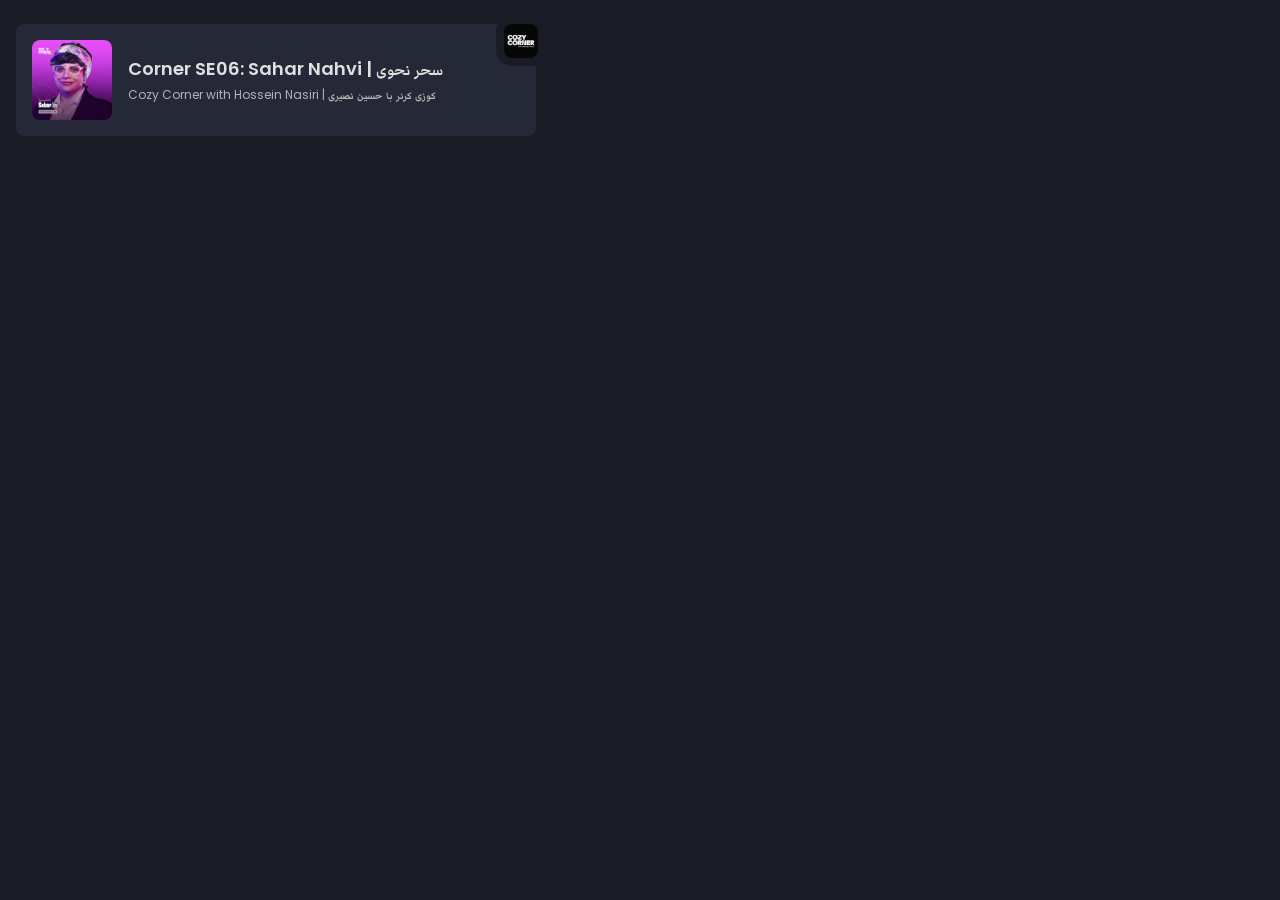
==== Seda-Khane/index.html @ 838a1d6e ""starting sidebar"" ====
<!doctype html>
<html lang="en">
  <head>
    <meta charset="UTF-8" />
    <meta name="viewport" content="width=device-width, initial-scale=1.0" />
    <link rel="icon" href="assets/logo/logo-light.png" sizes="any" />
    <link rel="stylesheet" href="FontAwesome/css/all.min.css" />
    <link rel="stylesheet" href="FontAwesome/css/all.css" />
    <link rel="stylesheet" href="styles/style.css" />
    <link rel="stylesheet" href="styles/fonts.css" />

    <title>صدا خانه</title>
  </head>
  <body>
    <aside class="sidebar"></aside>
    <div class="episodeContainer">
      <div class="podcastCard" id="1">
        <img
          class="authorCover"
          src="assets/podcast/CozyCorner/Logo.jpg"
          alt="Cozy-Corner"
          width="50px"
          height="50px" />
        <img
          class="podcastCover"
          src="assets/podcast/CozyCorner/SE6 - Sahar Nahvi/SE6 - Sahar Nahvi.jpg"
          alt="Cozy-Corner"
          height="80px" />
        <div class="podcastInfo">
          <a href="#">
            <h1 class="podcastTitle">Corner SE06: Sahar Nahvi | سحر نحوی</h1>
          </a>
          <a href="Pages/CozyCorner.html">
            <p class="author">
              Cozy Corner with Hossein Nasiri | کوزی کرنر با حسین نصیری
            </p>
          </a>
        </div>

        <div class="playIcon">
          <i class="fa-solid fa-play"></i>
        </div>
      </div>
    </div>
  </body>
</html>
---- Seda-Khane/styles/style.css ----
.episodeContainer {
  margin-top: 24px;
  display: grid;
  grid-template-columns: repeat(3, 1fr);
  gap: 16px;
  padding: 0 16px;
}

.podcastCard {
  position: relative;
  display: flex;
  align-items: center;
  gap: 16px;
  background-color: #252836;
  color: #e0e0e0;
  font-family: "poppins";
  padding: 16px;
  border-radius: 8px;
  width: 520px;
  transition: background-color 0.25s ease, transform 0.25s ease, box-shadow 0.25s ease;
}
.podcastCard:hover {
  background-color: #2f3240;
  transform: translateY(-4px);
  box-shadow: 0 12px 24px rgba(0, 0, 0, 0.18);
}
.podcastCard:hover .playIcon {
  opacity: 1;
  transform: translateY(0) scale(1);
}
.podcastCard .podcastInfo {
  display: flex;
  flex-direction: column;
  gap: 4px;
  font-family: "poppins", "markazi";
  min-width: 0;
}
.podcastCard .podcastInfo a {
  text-decoration: none;
}
.podcastCard .podcastInfo h1 {
  color: #e0e0e0;
  cursor: pointer;
  font-weight: 600;
  font-size: 18px;
  line-height: 1.4;
  margin: 0;
}
.podcastCard .podcastInfo p {
  color: #b1b4b4;
  font-size: 12px;
  line-height: 1.5;
  margin: 0;
}
.podcastCard .podcastCover {
  border-radius: 8px;
}
.podcastCard .authorCover {
  position: absolute;
  top: -8px;
  right: -10px;
  object-fit: cover;
  background-color: #1a1c25;
  border-radius: 16px;
  padding: 8px;
  z-index: 2;
}
.podcastCard .playIcon {
  cursor: pointer;
  position: absolute;
  bottom: 16px;
  right: 16px;
  color: #e0e0e0;
  background-color: #1a1c25;
  display: grid;
  place-items: center;
  width: 32px;
  height: 32px;
  border-radius: 50%;
  opacity: 0;
  transform: translateY(8px) scale(0.85);
  transition: opacity 0.25s ease, transform 0.25s ease, background-color 0.25s ease;
}
.podcastCard .playIcon i {
  font-size: 14px;
  margin-left: 2px;
}

* {
  margin: 0;
  padding: 0;
  box-sizing: border-box;
}

body {
  background-color: #1a1c25;
}

/*# sourceMappingURL=style.css.map */
---- Seda-Khane/styles/fonts.css ----
/*Poppins - En*/

/* Extra-Light */
@font-face {
  font-family: "poppins";
  src: url("../assets/fonts/poppins/Poppins-100.ttf");
  font-weight: 100;
}

/* Thin */
@font-face {
  font-family: "poppins";
  src: url("../assets/fonts/poppins/Poppins-200.ttf");
  font-weight: 200;
}

/* Light */
@font-face {
  font-family: "poppins";
  src: url("../assets/fonts/poppins/Poppins-300.ttf");
  font-weight: 300;
}

/* Regular */
@font-face {
  font-family: "poppins";
  src: url("../assets/fonts/poppins/Poppins-400.ttf");
  font-weight: 400;
}

/* Medium */
@font-face {
  font-family: "poppins";
  src: url("../assets/fonts/poppins/Poppins-500.ttf");
  font-weight: 500;
}

/* Semi-Bold */
@font-face {
  font-family: "poppins";
  src: url("../assets/fonts/poppins/Poppins-600.ttf");
  font-weight: 600;
}

/* Bold */
@font-face {
  font-family: "poppins";
  src: url("../assets/fonts/poppins/Poppins-700.ttf");
  font-weight: 700;
}

/* Black */
@font-face {
  font-family: "poppins";
  src: url("../assets/fonts/poppins/Poppins-800.ttf");
  font-weight: 800;
}

/* Extra-Bold */
@font-face {
  font-family: "poppins";
  src: url("../assets/fonts/poppins/Poppins-900.ttf");
  font-weight: 900;
}

/*Markazi - Fa*/

/* Regular */
@font-face {
  font-family: "markazi";
  src: url("../assets/fonts/markazi/Markazi-100.ttf");
  font-weight: 100;
}

/* Medium */
@font-face {
  font-family: "markazi";
  src: url("../assets/fonts/markazi/Markazi-200.ttf");
  font-weight: 200;
}

/* Semi-Bold */
@font-face {
  font-family: "markazi";
  src: url("../assets/fonts/markazi/Markazi-300.ttf");
  font-weight: 300;
}

/* Bold */
@font-face {
  font-family: "markazi";
  src: url("../assets/fonts/markazi/Markazi-400.ttf");
  font-weight: 400;
}
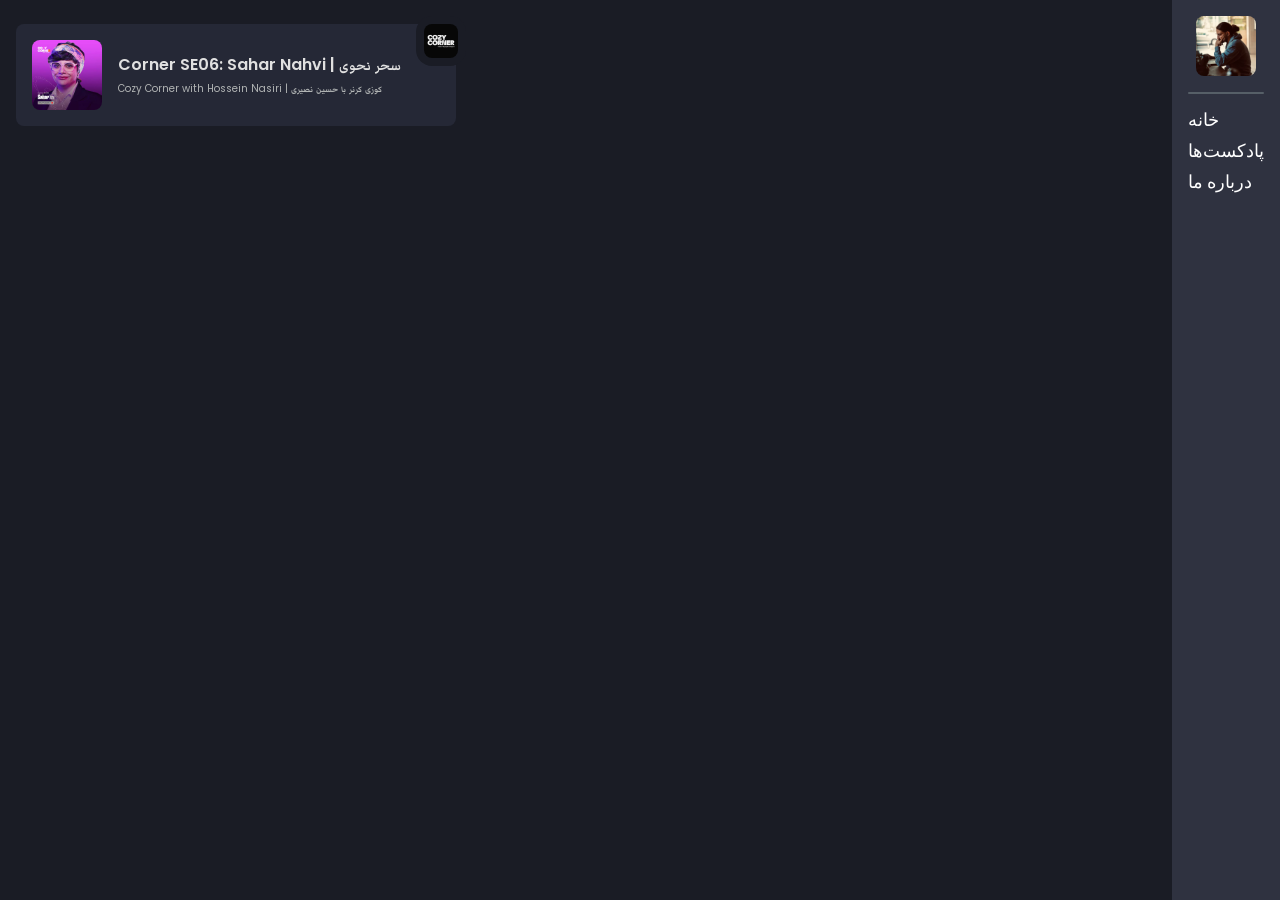
==== commit 46a96046: ""one last Changes on podcastCards and working on sidebar"" ====
--- a/Seda-Khane/index.html
+++ b/Seda-Khane/index.html
@@ -12,35 +12,54 @@
     <title>صدا خانه</title>
   </head>
   <body>
-    <aside class="sidebar"></aside>
-    <div class="episodeContainer">
-      <div class="podcastCard" id="1">
-        <img
-          class="authorCover"
-          src="assets/podcast/CozyCorner/Logo.jpg"
-          alt="Cozy-Corner"
-          width="50px"
-          height="50px" />
-        <img
-          class="podcastCover"
-          src="assets/podcast/CozyCorner/SE6 - Sahar Nahvi/SE6 - Sahar Nahvi.jpg"
-          alt="Cozy-Corner"
-          height="80px" />
-        <div class="podcastInfo">
-          <a href="#">
-            <h1 class="podcastTitle">Corner SE06: Sahar Nahvi | سحر نحوی</h1>
-          </a>
-          <a href="Pages/CozyCorner.html">
-            <p class="author">
-              Cozy Corner with Hossein Nasiri | کوزی کرنر با حسین نصیری
-            </p>
-          </a>
+    <div class="mainContainer">
+      <aside class="sidebar">
+        <div class="sidebar-content">
+          <img
+            class="userAvatar"
+            src="assets/avatar.jpg"
+            alt="avatar"
+            height="60px"
+            width="60px" />
+          <span class="devider"></span>
+          <ul>
+            <li><a href="#">خانه</a></li>
+            <li><a href="#">پادکست‌ها</a></li>
+            <li><a href="#">درباره ما</a></li>
+          </ul>
         </div>
+      </aside>
+    </div>
+    <main class="content">
+      <div class="episodeContainer">
+        <div class="podcastCard" id="1">
+          <img
+            class="authorCover"
+            src="assets/podcast/CozyCorner/Logo.jpg"
+            alt="Cozy-Corner"
+            width="50px"
+            height="50px" />
+          <img
+            class="podcastCover"
+            src="assets/podcast/CozyCorner/SE6 - Sahar Nahvi/SE6 - Sahar Nahvi.jpg"
+            alt="Cozy-Corner"
+            height="70px" />
+          <div class="podcastInfo">
+            <a href="#">
+              <h1 class="podcastTitle">Corner SE06: Sahar Nahvi | سحر نحوی</h1>
+            </a>
+            <a href="Pages/CozyCorner.html">
+              <p class="author">
+                Cozy Corner with Hossein Nasiri | کوزی کرنر با حسین نصیری
+              </p>
+            </a>
+          </div>
 
-        <div class="playIcon">
-          <i class="fa-solid fa-play"></i>
+          <div class="playIcon">
+            <i class="fa-solid fa-play"></i>
+          </div>
         </div>
       </div>
-    </div>
+    </main>
   </body>
 </html>
--- a/Seda-Khane/styles/style.css
+++ b/Seda-Khane/styles/style.css
@@ -16,7 +16,7 @@
   font-family: "poppins";
   padding: 16px;
   border-radius: 8px;
-  width: 520px;
+  width: 440px;
   transition: background-color 0.25s ease, transform 0.25s ease, box-shadow 0.25s ease;
 }
 .podcastCard:hover {
@@ -42,13 +42,13 @@
   color: #e0e0e0;
   cursor: pointer;
   font-weight: 600;
-  font-size: 18px;
+  font-size: 16px;
   line-height: 1.4;
   margin: 0;
 }
 .podcastCard .podcastInfo p {
   color: #b1b4b4;
-  font-size: 12px;
+  font-size: 10px;
   line-height: 1.5;
   margin: 0;
 }
@@ -68,8 +68,7 @@
 .podcastCard .playIcon {
   cursor: pointer;
   position: absolute;
-  bottom: 16px;
-  right: 16px;
+  left: 32px;
   color: #e0e0e0;
   background-color: #1a1c25;
   display: grid;
@@ -86,6 +85,44 @@
   margin-left: 2px;
 }
 
+.sidebar {
+  position: fixed;
+  top: 0;
+  right: 0;
+  height: 100vh;
+  background-color: #2f3240;
+  z-index: 1000;
+  padding: 16px;
+  box-sizing: border-box;
+}
+.sidebar .userAvatar {
+  border-radius: 8px;
+  display: block;
+  margin: 0 auto 16px;
+}
+.sidebar .devider {
+  display: block;
+  width: 100%;
+  height: 2px;
+  border-radius: 2px;
+  opacity: 0.5;
+  background-color: #7f8c8d;
+  margin: 16px 0;
+}
+.sidebar ul {
+  list-style: none;
+  padding: 0;
+  margin: 0;
+}
+.sidebar ul li {
+  margin-bottom: 10px;
+}
+.sidebar ul li a {
+  color: white;
+  text-decoration: none;
+  font-size: 1.1rem;
+}
+
 * {
   margin: 0;
   padding: 0;
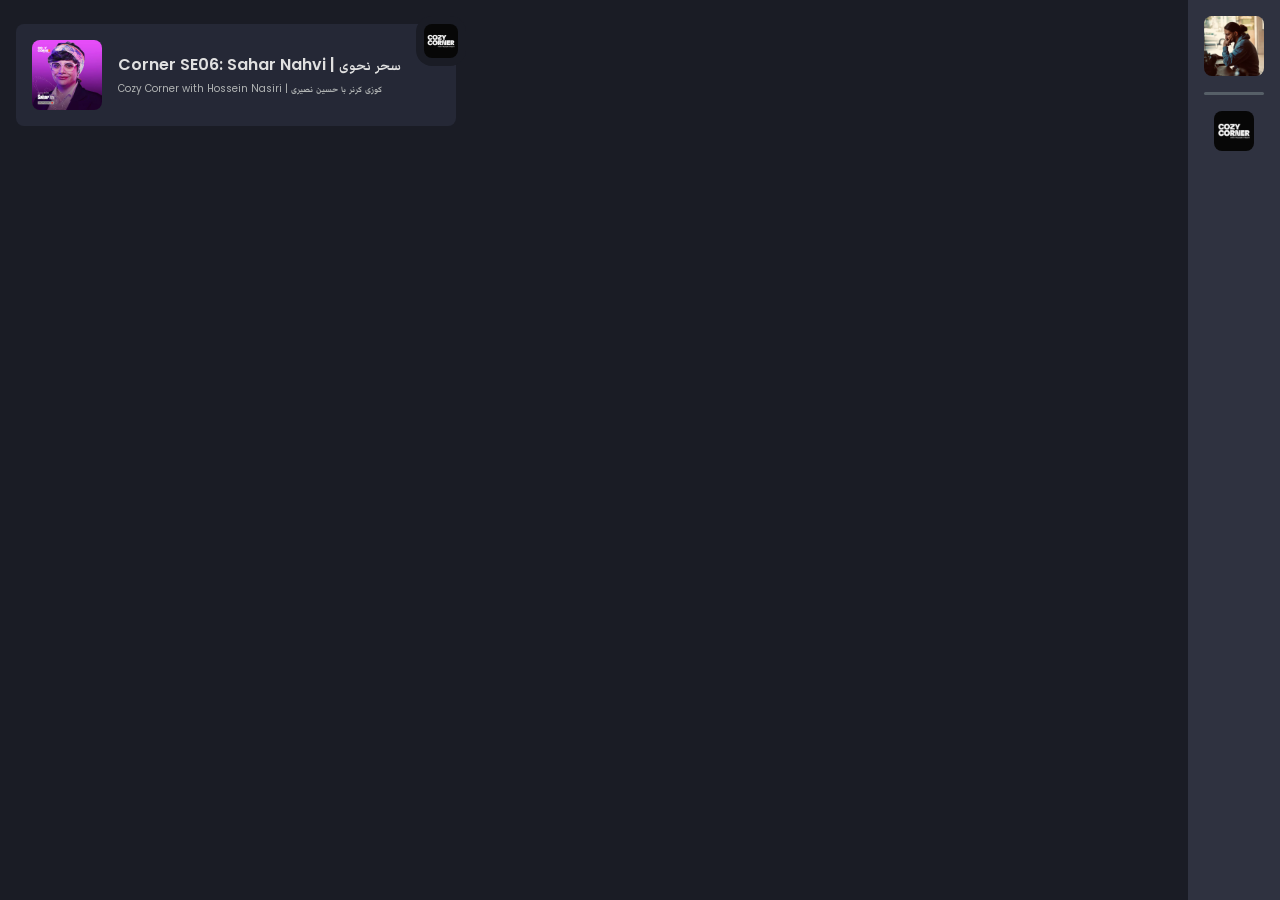
==== commit ade405bc: ""side bar flex direction fixed center aligned items fixed"" ====
--- a/Seda-Khane/index.html
+++ b/Seda-Khane/index.html
@@ -23,9 +23,16 @@
             width="60px" />
           <span class="devider"></span>
           <ul>
-            <li><a href="#">خانه</a></li>
-            <li><a href="#">پادکست‌ها</a></li>
-            <li><a href="#">درباره ما</a></li>
+            <li>
+              <a href="Pages/CozyCorner.html">
+                <img
+                  class="subs"
+                  src="assets/podcast/CozyCorner/Logo.jpg"
+                  alt="Cozy-Corner"
+                  width="40px"
+                  height="40px" />
+              </a>
+            </li>
           </ul>
         </div>
       </aside>
--- a/Seda-Khane/styles/style.css
+++ b/Seda-Khane/styles/style.css
@@ -87,13 +87,16 @@
 
 .sidebar {
   position: fixed;
+  display: flex;
+  flex-direction: column;
+  align-items: center;
+  justify-content: flex-start;
   top: 0;
   right: 0;
   height: 100vh;
   background-color: #2f3240;
   z-index: 1000;
   padding: 16px;
-  box-sizing: border-box;
 }
 .sidebar .userAvatar {
   border-radius: 8px;
@@ -103,7 +106,7 @@
 .sidebar .devider {
   display: block;
   width: 100%;
-  height: 2px;
+  height: 3px;
   border-radius: 2px;
   opacity: 0.5;
   background-color: #7f8c8d;
@@ -113,14 +116,15 @@
   list-style: none;
   padding: 0;
   margin: 0;
+  width: 100%;
 }
 .sidebar ul li {
-  margin-bottom: 10px;
+  margin-bottom: 12px;
+  text-align: center;
 }
-.sidebar ul li a {
-  color: white;
-  text-decoration: none;
-  font-size: 1.1rem;
+.sidebar ul li img.subs {
+  border-radius: 8px;
+  margin-bottom: 16px;
 }
 
 * {
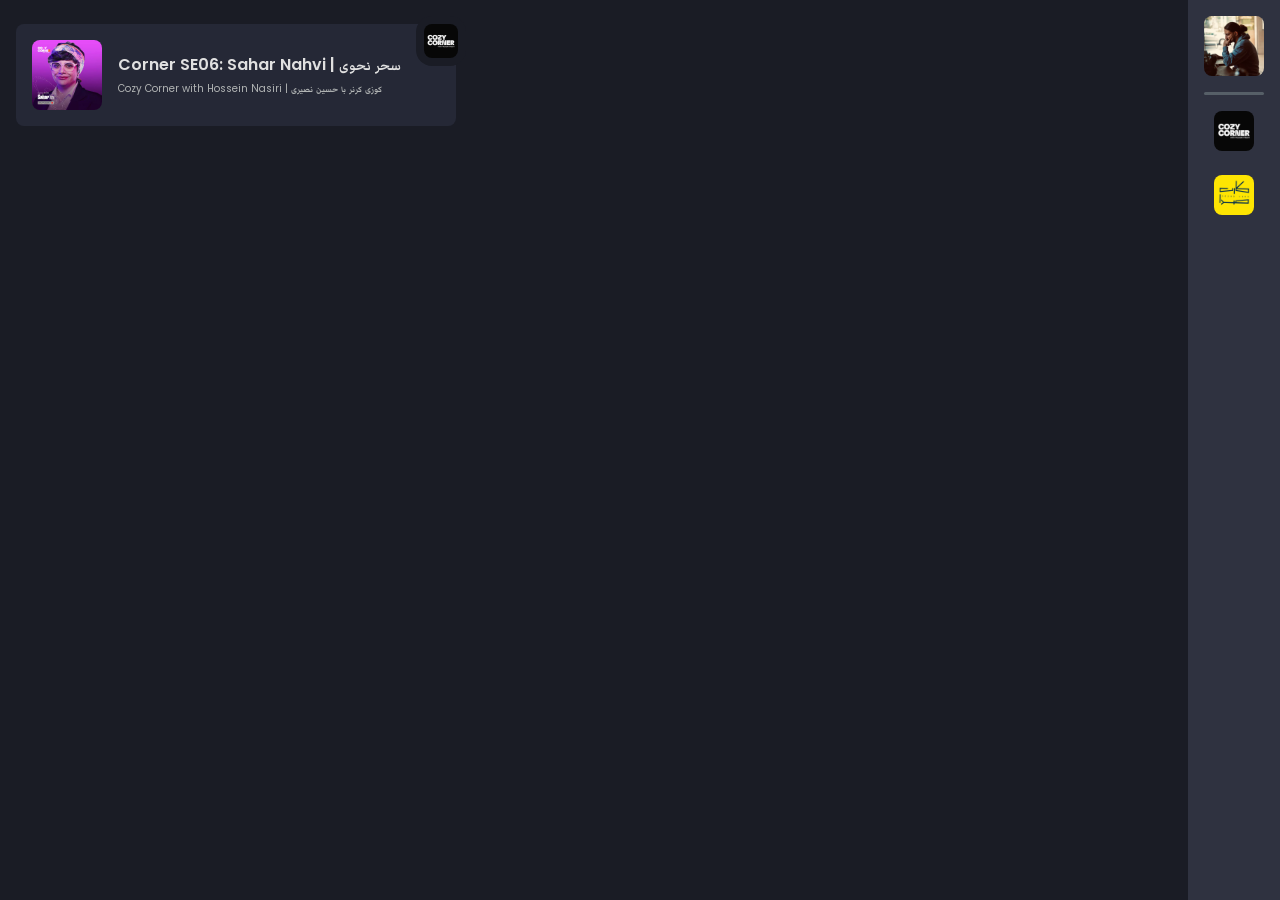
==== commit bf701bc5: ""profile linked to profile.html"" ====
--- a/Seda-Khane/index.html
+++ b/Seda-Khane/index.html
@@ -15,12 +15,15 @@
     <div class="mainContainer">
       <aside class="sidebar">
         <div class="sidebar-content">
-          <img
-            class="userAvatar"
-            src="assets/avatar.jpg"
-            alt="avatar"
-            height="60px"
-            width="60px" />
+          <a href="Pages/pofile.html">
+            <img
+              class="userAvatar"
+              src="assets/avatar.jpg"
+              alt="avatar"
+              height="60px"
+              width="60px" />
+          </a>
+
           <span class="devider"></span>
           <ul>
             <li>
@@ -28,6 +31,17 @@
                 <img
                   class="subs"
                   src="assets/podcast/CozyCorner/Logo.jpg"
+                  alt="Cozy-Corner"
+                  width="40px"
+                  height="40px" />
+              </a>
+            </li>
+
+            <li>
+              <a href="Pages/CozyCorner.html">
+                <img
+                  class="subs"
+                  src="assets/podcast/Cart-Seda/Logo.jpg"
                   alt="Cozy-Corner"
                   width="40px"
                   height="40px" />
--- a/Seda-Khane/styles/style.css
+++ b/Seda-Khane/styles/style.css
@@ -124,7 +124,7 @@
 }
 .sidebar ul li img.subs {
   border-radius: 8px;
-  margin-bottom: 16px;
+  margin-bottom: 8px;
 }
 
 * {
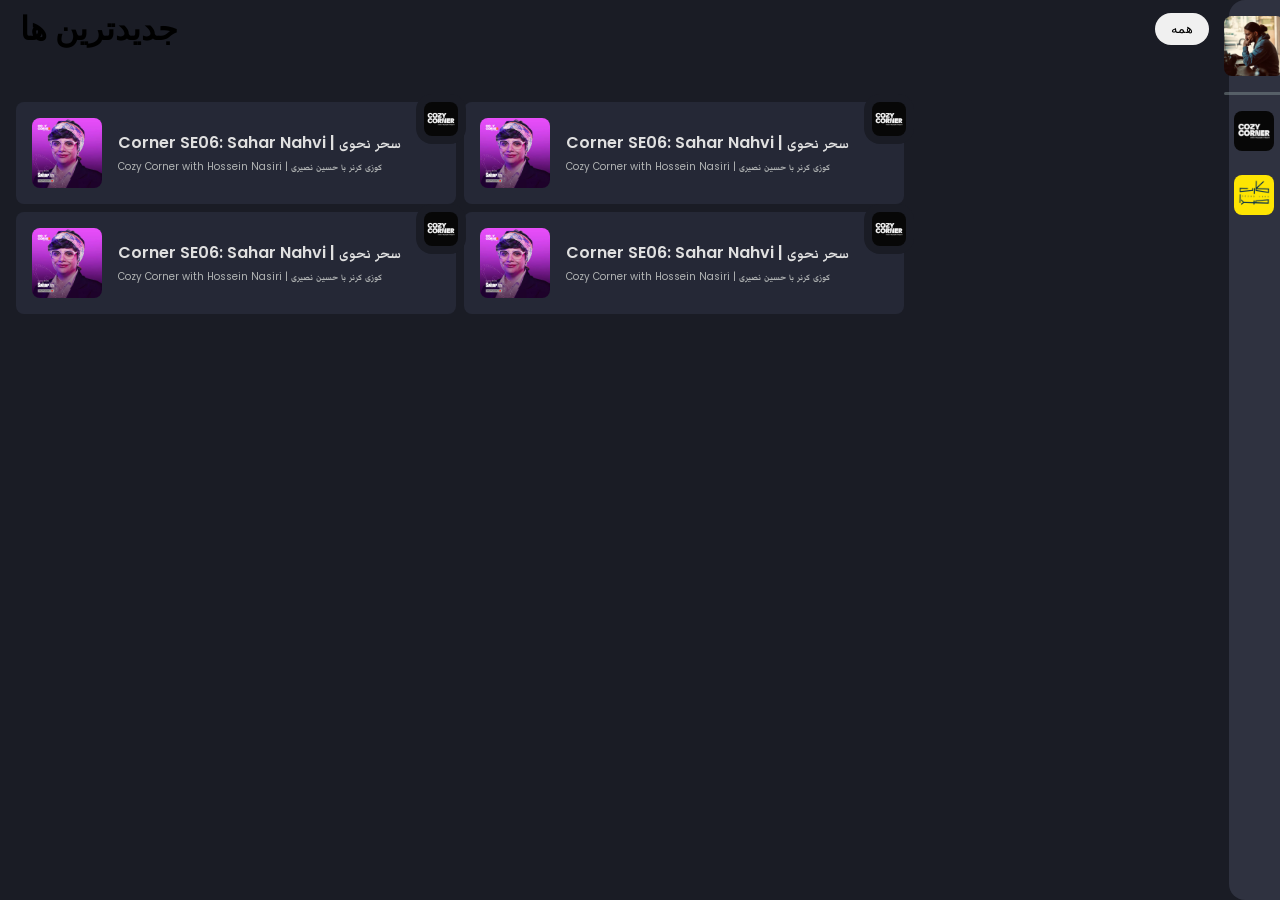
==== commit d1f4b66b: ""new color Added for Test and working on titleBtn"" ====
--- a/Seda-Khane/index.html
+++ b/Seda-Khane/index.html
@@ -12,46 +12,49 @@
     <title>صدا خانه</title>
   </head>
   <body>
-    <div class="mainContainer">
-      <aside class="sidebar">
-        <div class="sidebar-content">
-          <a href="Pages/pofile.html">
-            <img
-              class="userAvatar"
-              src="assets/avatar.jpg"
-              alt="avatar"
-              height="60px"
-              width="60px" />
-          </a>
+    <aside class="sidebar">
+      <div class="sidebar-content">
+        <a href="Pages/profile.html">
+          <img
+            class="userAvatar"
+            src="assets/avatar.jpg"
+            alt="avatar"
+            height="60px"
+            width="60px" />
+        </a>
 
-          <span class="devider"></span>
-          <ul>
-            <li>
-              <a href="Pages/CozyCorner.html">
-                <img
-                  class="subs"
-                  src="assets/podcast/CozyCorner/Logo.jpg"
-                  alt="Cozy-Corner"
-                  width="40px"
-                  height="40px" />
-              </a>
-            </li>
+        <span class="devider"></span>
+        <ul>
+          <li>
+            <a href="Pages/CozyCorner.html">
+              <img
+                class="subs"
+                src="assets/podcast/CozyCorner/Logo.jpg"
+                alt="Cozy-Corner"
+                width="40px"
+                height="40px" />
+            </a>
+          </li>
 
-            <li>
-              <a href="Pages/CozyCorner.html">
-                <img
-                  class="subs"
-                  src="assets/podcast/Cart-Seda/Logo.jpg"
-                  alt="Cozy-Corner"
-                  width="40px"
-                  height="40px" />
-              </a>
-            </li>
-          </ul>
-        </div>
-      </aside>
-    </div>
+          <li>
+            <a href="Pages/CozyCorner.html">
+              <img
+                class="subs"
+                src="assets/podcast/Cart-Seda/Logo.jpg"
+                alt="Cart-Seda"
+                width="40px"
+                height="40px" />
+            </a>
+          </li>
+        </ul>
+      </div>
+    </aside>
+
     <main class="content">
+      <div class="titleBtn">
+        <h1>جدیدترین ها</h1>
+        <button>همه</button>
+      </div>
       <div class="episodeContainer">
         <div class="podcastCard" id="1">
           <img
@@ -74,10 +77,90 @@
                 Cozy Corner with Hossein Nasiri | کوزی کرنر با حسین نصیری
               </p>
             </a>
+            <div class="playIcon">
+              <i class="fa-solid fa-play"></i>
+            </div>
           </div>
+        </div>
 
-          <div class="playIcon">
-            <i class="fa-solid fa-play"></i>
+        <div class="podcastCard" id="2">
+          <img
+            class="authorCover"
+            src="assets/podcast/CozyCorner/Logo.jpg"
+            alt="Cozy-Corner"
+            width="50px"
+            height="50px" />
+          <img
+            class="podcastCover"
+            src="assets/podcast/CozyCorner/SE6 - Sahar Nahvi/SE6 - Sahar Nahvi.jpg"
+            alt="Cozy-Corner"
+            height="70px" />
+          <div class="podcastInfo">
+            <a href="#">
+              <h1 class="podcastTitle">Corner SE06: Sahar Nahvi | سحر نحوی</h1>
+            </a>
+            <a href="Pages/CozyCorner.html">
+              <p class="author">
+                Cozy Corner with Hossein Nasiri | کوزی کرنر با حسین نصیری
+              </p>
+            </a>
+            <div class="playIcon">
+              <i class="fa-solid fa-play"></i>
+            </div>
+          </div>
+        </div>
+
+        <div class="podcastCard" id="3">
+          <img
+            class="authorCover"
+            src="assets/podcast/CozyCorner/Logo.jpg"
+            alt="Cozy-Corner"
+            width="50px"
+            height="50px" />
+          <img
+            class="podcastCover"
+            src="assets/podcast/CozyCorner/SE6 - Sahar Nahvi/SE6 - Sahar Nahvi.jpg"
+            alt="Cozy-Corner"
+            height="70px" />
+          <div class="podcastInfo">
+            <a href="#">
+              <h1 class="podcastTitle">Corner SE06: Sahar Nahvi | سحر نحوی</h1>
+            </a>
+            <a href="Pages/CozyCorner.html">
+              <p class="author">
+                Cozy Corner with Hossein Nasiri | کوزی کرنر با حسین نصیری
+              </p>
+            </a>
+            <div class="playIcon">
+              <i class="fa-solid fa-play"></i>
+            </div>
+          </div>
+        </div>
+
+        <div class="podcastCard" id="4">
+          <img
+            class="authorCover"
+            src="assets/podcast/CozyCorner/Logo.jpg"
+            alt="Cozy-Corner"
+            width="50px"
+            height="50px" />
+          <img
+            class="podcastCover"
+            src="assets/podcast/CozyCorner/SE6 - Sahar Nahvi/SE6 - Sahar Nahvi.jpg"
+            alt="Cozy-Corner"
+            height="70px" />
+          <div class="podcastInfo">
+            <a href="#">
+              <h1 class="podcastTitle">Corner SE06: Sahar Nahvi | سحر نحوی</h1>
+            </a>
+            <a href="Pages/CozyCorner.html">
+              <p class="author">
+                Cozy Corner with Hossein Nasiri | کوزی کرنر با حسین نصیری
+              </p>
+            </a>
+            <div class="playIcon">
+              <i class="fa-solid fa-play"></i>
+            </div>
           </div>
         </div>
       </div>
--- a/Seda-Khane/styles/style.css
+++ b/Seda-Khane/styles/style.css
@@ -70,7 +70,7 @@
   position: absolute;
   left: 32px;
   color: #e0e0e0;
-  background-color: #1a1c25;
+  background-color: #1ed760;
   display: grid;
   place-items: center;
   width: 32px;
@@ -94,9 +94,12 @@
   top: 0;
   right: 0;
   height: 100vh;
+  width: 4%;
   background-color: #2f3240;
   z-index: 1000;
   padding: 16px;
+  border-top-left-radius: 16px;
+  border-bottom-left-radius: 16px;
 }
 .sidebar .userAvatar {
   border-radius: 8px;
@@ -137,4 +140,33 @@
   background-color: #1a1c25;
 }
 
+.content {
+  display: flex;
+  flex-direction: column;
+  width: 96%;
+}
+.content .titleBtn {
+  display: flex;
+  justify-content: space-between;
+  align-items: center;
+  padding: 10px 20px;
+  margin-bottom: 20px;
+}
+.content .titleBtn button {
+  background-color: #f0f0f0;
+  border: none;
+  padding: 8px 16px;
+  border-radius: 20px;
+  cursor: pointer;
+  font-family: inherit;
+}
+.content .titleBtn button:hover {
+  background-color: #e0e0e0;
+}
+.content .episodeContainer {
+  display: flex;
+  flex-wrap: wrap;
+  gap: 8px;
+}
+
 /*# sourceMappingURL=style.css.map */
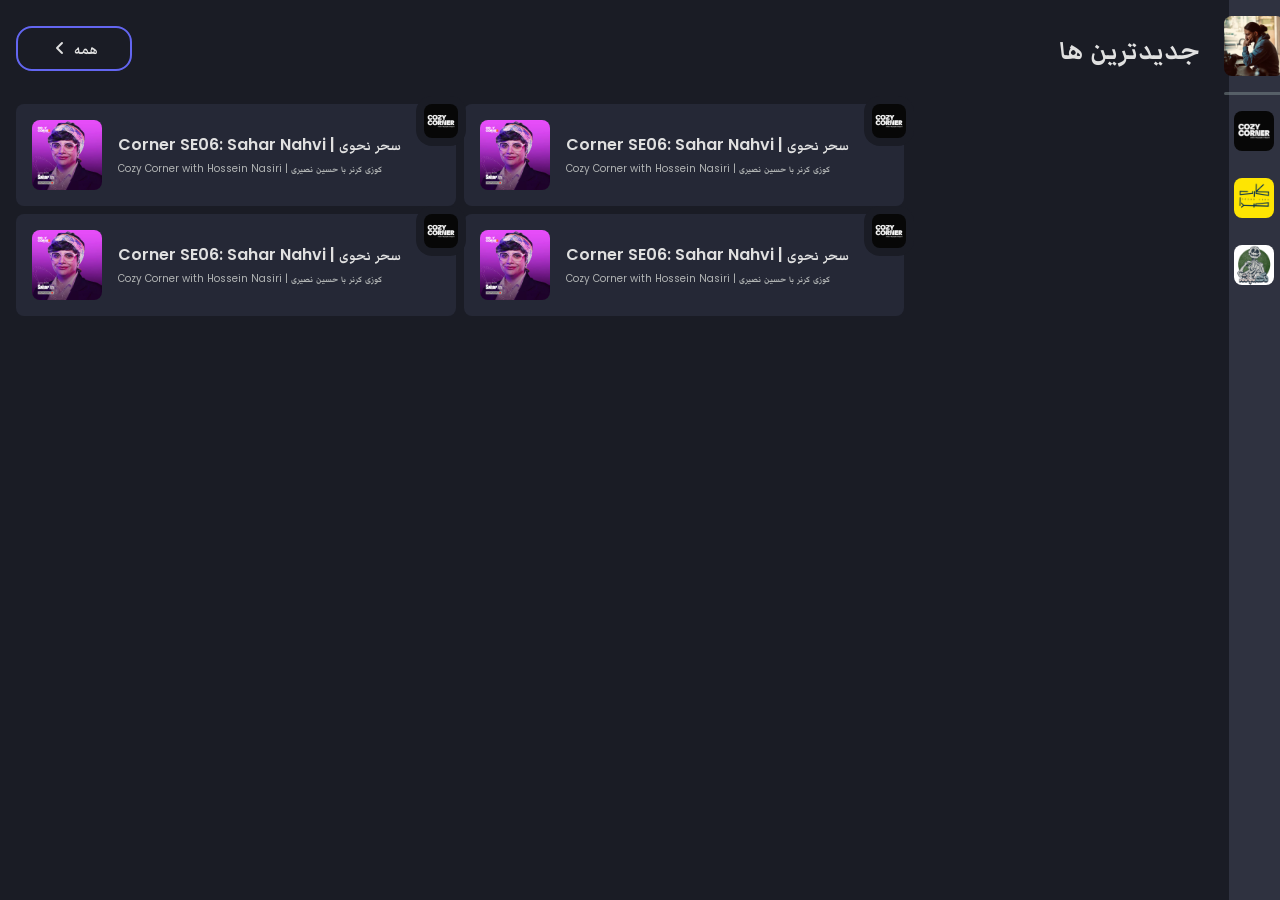
==== commit 0118b92c: ""btn linked to newEpisodes.html"" ====
--- a/Seda-Khane/index.html
+++ b/Seda-Khane/index.html
@@ -46,14 +46,31 @@
                 height="40px" />
             </a>
           </li>
+
+          <li>
+            <a href="Pages/CozyCorner.html">
+              <img
+                class="subs"
+                src="assets/podcast/Dogm-Nabash/Logo.jpg"
+                alt="Dogm-Nabash"
+                width="40px"
+                height="40px" />
+            </a>
+          </li>
         </ul>
       </div>
     </aside>
 
     <main class="content">
       <div class="titleBtn">
+        <a href="Pages/newEpisodes.html">
+          <button>
+            <i class="fa-solid fa-angle-left"></i>
+            همه
+          </button>
+        </a>
+
         <h1>جدیدترین ها</h1>
-        <button>همه</button>
       </div>
       <div class="episodeContainer">
         <div class="podcastCard" id="1">
--- a/Seda-Khane/styles/style.css
+++ b/Seda-Khane/styles/style.css
@@ -13,7 +13,6 @@
   gap: 16px;
   background-color: #252836;
   color: #e0e0e0;
-  font-family: "poppins";
   padding: 16px;
   border-radius: 8px;
   width: 440px;
@@ -32,7 +31,6 @@
   display: flex;
   flex-direction: column;
   gap: 4px;
-  font-family: "poppins", "markazi";
   min-width: 0;
 }
 .podcastCard .podcastInfo a {
@@ -70,7 +68,7 @@
   position: absolute;
   left: 32px;
   color: #e0e0e0;
-  background-color: #1ed760;
+  background-color: #6366f1;
   display: grid;
   place-items: center;
   width: 32px;
@@ -98,8 +96,6 @@
   background-color: #2f3240;
   z-index: 1000;
   padding: 16px;
-  border-top-left-radius: 16px;
-  border-bottom-left-radius: 16px;
 }
 .sidebar .userAvatar {
   border-radius: 8px;
@@ -134,6 +130,7 @@
   margin: 0;
   padding: 0;
   box-sizing: border-box;
+  font-family: "poppins", "markazi";
 }
 
 body {
@@ -143,25 +140,30 @@
 .content {
   display: flex;
   flex-direction: column;
-  width: 96%;
+  width: 95%;
+  margin-top: 24px;
 }
 .content .titleBtn {
   display: flex;
   justify-content: space-between;
   align-items: center;
-  padding: 10px 20px;
-  margin-bottom: 20px;
+  margin-bottom: 8px;
+  color: #e0e0e0;
+  padding: 0 16px;
 }
 .content .titleBtn button {
-  background-color: #f0f0f0;
-  border: none;
-  padding: 8px 16px;
-  border-radius: 20px;
+  border: 2px solid #6366f1;
+  background-color: transparent;
+  color: #e0e0e0;
+  padding: 8px 32px;
+  border-radius: 16px;
   cursor: pointer;
-  font-family: inherit;
+  align-items: center;
+  text-align: center;
+  font-size: 16px;
 }
 .content .titleBtn button:hover {
-  background-color: #e0e0e0;
+  background-color: #6366f1;
 }
 .content .episodeContainer {
   display: flex;
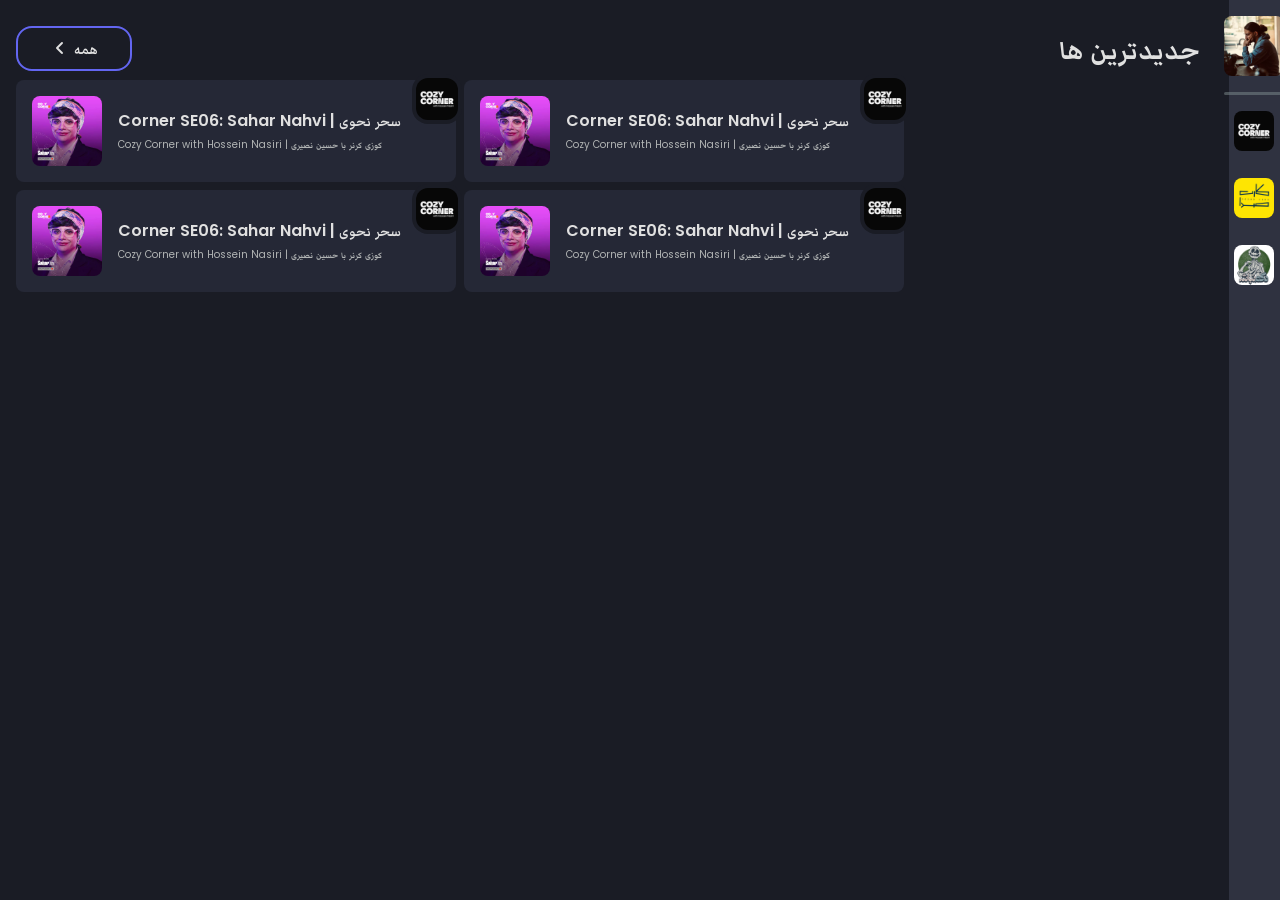
==== commit 5b8d762d: ""new animations on sideBar and authurCover"" ====
--- a/Seda-Khane/index.html
+++ b/Seda-Khane/index.html
@@ -14,7 +14,7 @@
   <body>
     <aside class="sidebar">
       <div class="sidebar-content">
-        <a href="Pages/profile.html">
+        <a href="Pages/profile.html" target="_blank">
           <img
             class="userAvatar"
             src="assets/avatar.jpg"
@@ -26,7 +26,7 @@
         <span class="devider"></span>
         <ul>
           <li>
-            <a href="Pages/CozyCorner.html">
+            <a href="Pages/CozyCorner.html" target="_blank">
               <img
                 class="subs"
                 src="assets/podcast/CozyCorner/Logo.jpg"
@@ -37,7 +37,7 @@
           </li>
 
           <li>
-            <a href="Pages/CozyCorner.html">
+            <a href="Pages/CozyCorner.html" target="_blank">
               <img
                 class="subs"
                 src="assets/podcast/Cart-Seda/Logo.jpg"
@@ -48,7 +48,7 @@
           </li>
 
           <li>
-            <a href="Pages/CozyCorner.html">
+            <a href="Pages/CozyCorner.html" target="_blank">
               <img
                 class="subs"
                 src="assets/podcast/Dogm-Nabash/Logo.jpg"
@@ -63,7 +63,7 @@
 
     <main class="content">
       <div class="titleBtn">
-        <a href="Pages/newEpisodes.html">
+        <a href="Pages/newEpisodes.html" target="_blank">
           <button>
             <i class="fa-solid fa-angle-left"></i>
             همه
@@ -86,7 +86,7 @@
             alt="Cozy-Corner"
             height="70px" />
           <div class="podcastInfo">
-            <a href="#">
+            <a href="#" target="_blank">
               <h1 class="podcastTitle">Corner SE06: Sahar Nahvi | سحر نحوی</h1>
             </a>
             <a href="Pages/CozyCorner.html">
@@ -113,10 +113,10 @@
             alt="Cozy-Corner"
             height="70px" />
           <div class="podcastInfo">
-            <a href="#">
+            <a href="#" target="_blank">
               <h1 class="podcastTitle">Corner SE06: Sahar Nahvi | سحر نحوی</h1>
             </a>
-            <a href="Pages/CozyCorner.html">
+            <a href="Pages/CozyCorner.html" target="_blank">
               <p class="author">
                 Cozy Corner with Hossein Nasiri | کوزی کرنر با حسین نصیری
               </p>
@@ -140,10 +140,10 @@
             alt="Cozy-Corner"
             height="70px" />
           <div class="podcastInfo">
-            <a href="#">
+            <a href="#" target="_blank">
               <h1 class="podcastTitle">Corner SE06: Sahar Nahvi | سحر نحوی</h1>
             </a>
-            <a href="Pages/CozyCorner.html">
+            <a href="Pages/CozyCorner.html" target="_blank">
               <p class="author">
                 Cozy Corner with Hossein Nasiri | کوزی کرنر با حسین نصیری
               </p>
@@ -167,7 +167,7 @@
             alt="Cozy-Corner"
             height="70px" />
           <div class="podcastInfo">
-            <a href="#">
+            <a href="#" target="_blank">
               <h1 class="podcastTitle">Corner SE06: Sahar Nahvi | سحر نحوی</h1>
             </a>
             <a href="Pages/CozyCorner.html">
--- a/Seda-Khane/styles/style.css
+++ b/Seda-Khane/styles/style.css
@@ -55,13 +55,18 @@
 }
 .podcastCard .authorCover {
   position: absolute;
-  top: -8px;
-  right: -10px;
+  cursor: pointer;
+  top: -6px;
+  right: -6px;
   object-fit: cover;
   background-color: #1a1c25;
   border-radius: 16px;
-  padding: 8px;
+  padding: 4px;
   z-index: 2;
+  transition: transform 0.25s ease;
+}
+.podcastCard .authorCover:hover {
+  transform: translateY(-4px);
 }
 .podcastCard .playIcon {
   cursor: pointer;
@@ -101,6 +106,10 @@
   border-radius: 8px;
   display: block;
   margin: 0 auto 16px;
+  transition: transform 0.25s ease;
+}
+.sidebar .userAvatar:hover {
+  transform: translateY(-4px);
 }
 .sidebar .devider {
   display: block;
@@ -124,6 +133,10 @@
 .sidebar ul li img.subs {
   border-radius: 8px;
   margin-bottom: 8px;
+  transition: transform 0.25s ease;
+}
+.sidebar ul li img.subs:hover {
+  transform: translateY(-4px);
 }
 
 * {
@@ -168,6 +181,7 @@
 .content .episodeContainer {
   display: flex;
   flex-wrap: wrap;
+  margin: 0 auto;
   gap: 8px;
 }
 
